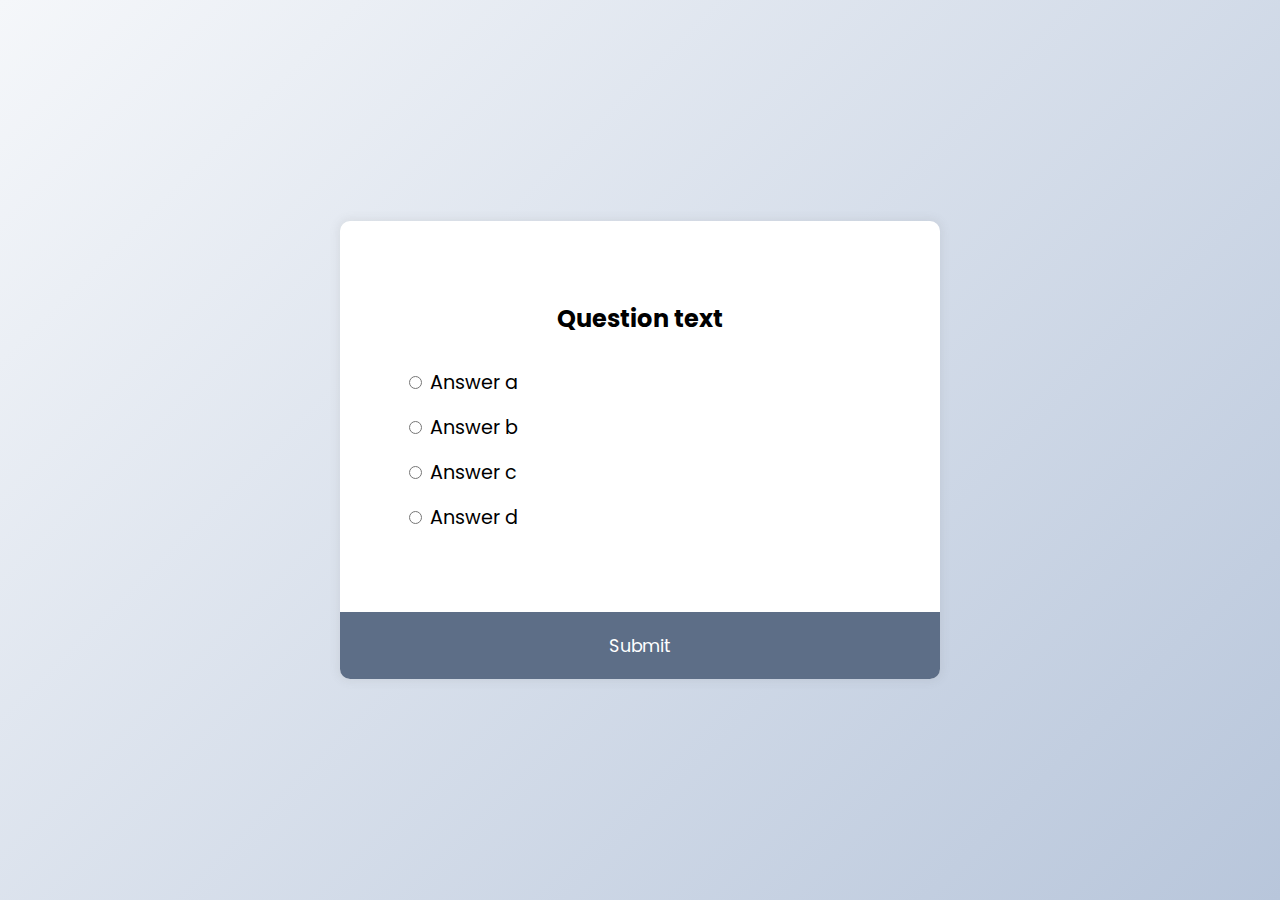
==== index.html @ 79c0ea29 "add html, css" ====
<!DOCTYPE html>
<html lang="en">

<head>
    <meta charset="UTF-8">
    <meta http-equiv="X-UA-Compatible" content="IE=edge">
    <meta name="viewport" content="width=device-width, initial-scale=1.0">
    <link rel="stylesheet" href="style.css">
    <!-- //FONT AWESOME:
    <link rel="stylesheet" href="https://cdnjs.cloudflare.com/ajax/libs/font-awesome/6.2.0/css/all.min.css" integrity="sha512-xh6O/CkQoPOWDdYTDqeRdPCVd1SpvCA9XXcUnZS2FmJNp1coAFzvtCN9BmamE+4aHK8yyUHUSCcJHgXloTyT2A==" crossorigin="anonymous" referrerpolicy="no-referrer" />
    //FONT AWESOME -->
    <title>Quiz app</title>
</head>
<body>
    <div class="quiz-container" id="quiz">
        <div class="quiz-header">
            <h2 id="question">Question text</h2>
            <ul>
                <li>
                    <input type="radio" name="answer" id="a" class="answer">
                    <label for="a" id="a_text">Answer a</label>
                </li>
                <li>
                    <input type="radio" name="answer" id="b" class="answer">
                    <label for="b" id="b_text">Answer b</label>
                </li>
                <li>
                    <input type="radio" name="answer" id="c" class="answer">
                    <label for="c" id="c_text">Answer c</label>
                </li>
                <li>
                    <input type="radio" name="answer" id="d" class="answer">
                    <label for="d" id="d_text">Answer d</label>
                </li>
            </ul>
        </div>
        <button id="submit">Submit</button>
    </div>

    <script src="script.js"></script>
</body>

</html>
---- style.css ----
@import url('https://fonts.googleapis.com/css2?family=Poppins:wght@200;400&display=swap');

* {
    box-sizing: border-box;
}

body {
    background-color: #b8c6db;
    background-image: linear-gradient(315deg, #b8c6db 0%, #f5f7fa);
    font-family: 'Poppins', sans-serif;
    display: flex;
    align-items: center;
    justify-content: center;
    height: 100vh;
    overflow: hidden;
    margin: 0;
}

.quiz-container {
    background-color: #fff;
    border-radius: 10px;
    box-shadow: 0 0 10px 2px rgba(100,100,100,0.1);
    width: 600px;
    overflow: hidden;
}

.quiz-header {
    padding: 4rem;
}

h2 {
    padding: 1rem;
    text-align: center;
    margin: 0;
}

ul {
    list-style-type: none;
    padding: 0;
}

ul li {
    font-size: 1.2rem;
    margin: 1rem 0;
}

ul li label {
    cursor: pointer;
}

button {
    background-color: #5d6e87;
    color: #fff;
    border: none;
    display: block;
    width: 100%;
    cursor: pointer;
    font-size: 1.1rem;
    font-family: inherit;
    padding: 1.3rem;
}

button:hover {
    background-color: #626262;
}

button:focus {
    outline: none;
    background-color: rgb(56, 61, 55);
}
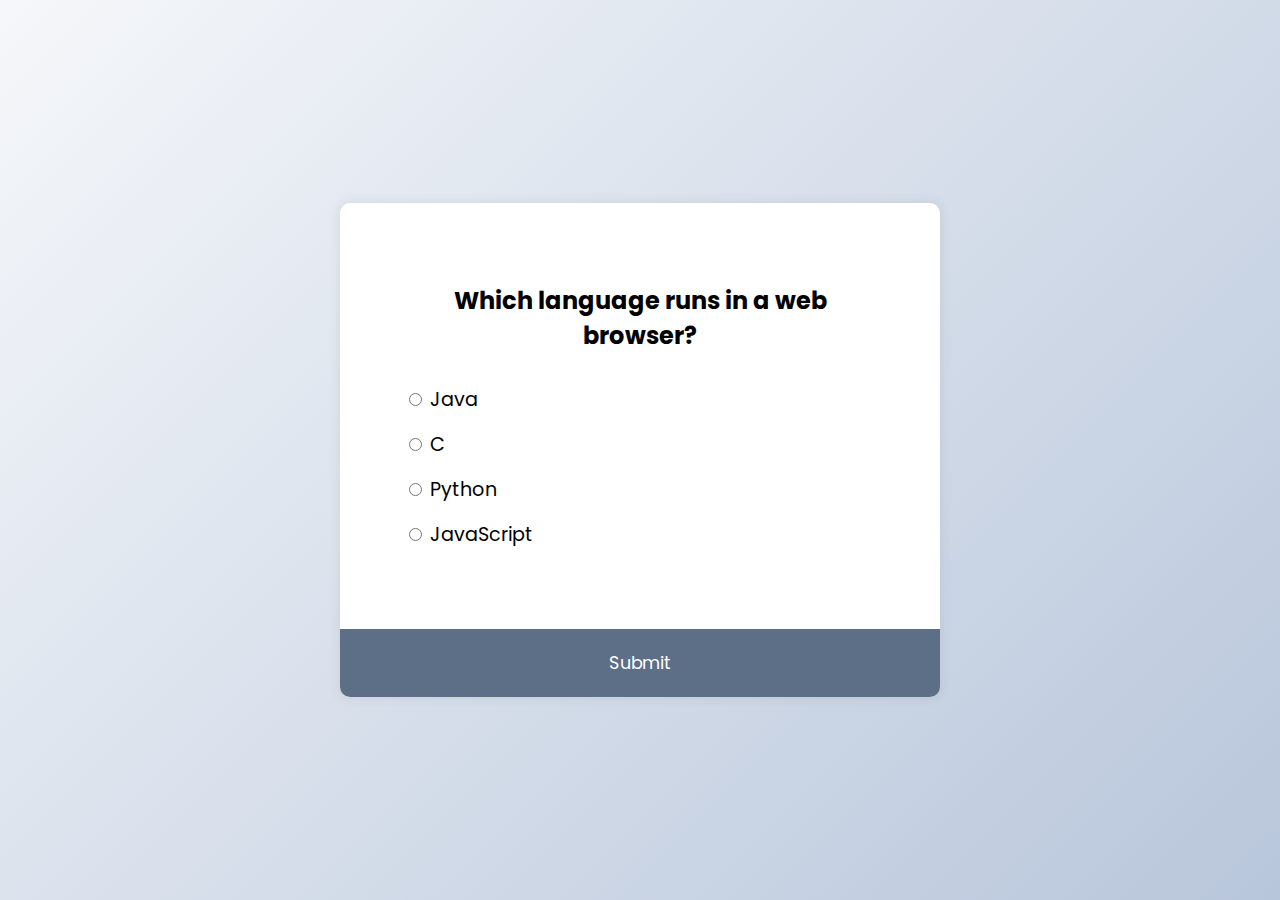
==== commit eb1c290e: "refactor code using ES Modules" ====
--- a/index.html
+++ b/index.html
@@ -37,7 +37,7 @@
         <button id="submit">Submit</button>
     </div>
 
-    <script src="script.js"></script>
+    <script src="script.js" type="module"></script>
 </body>
 
 </html>